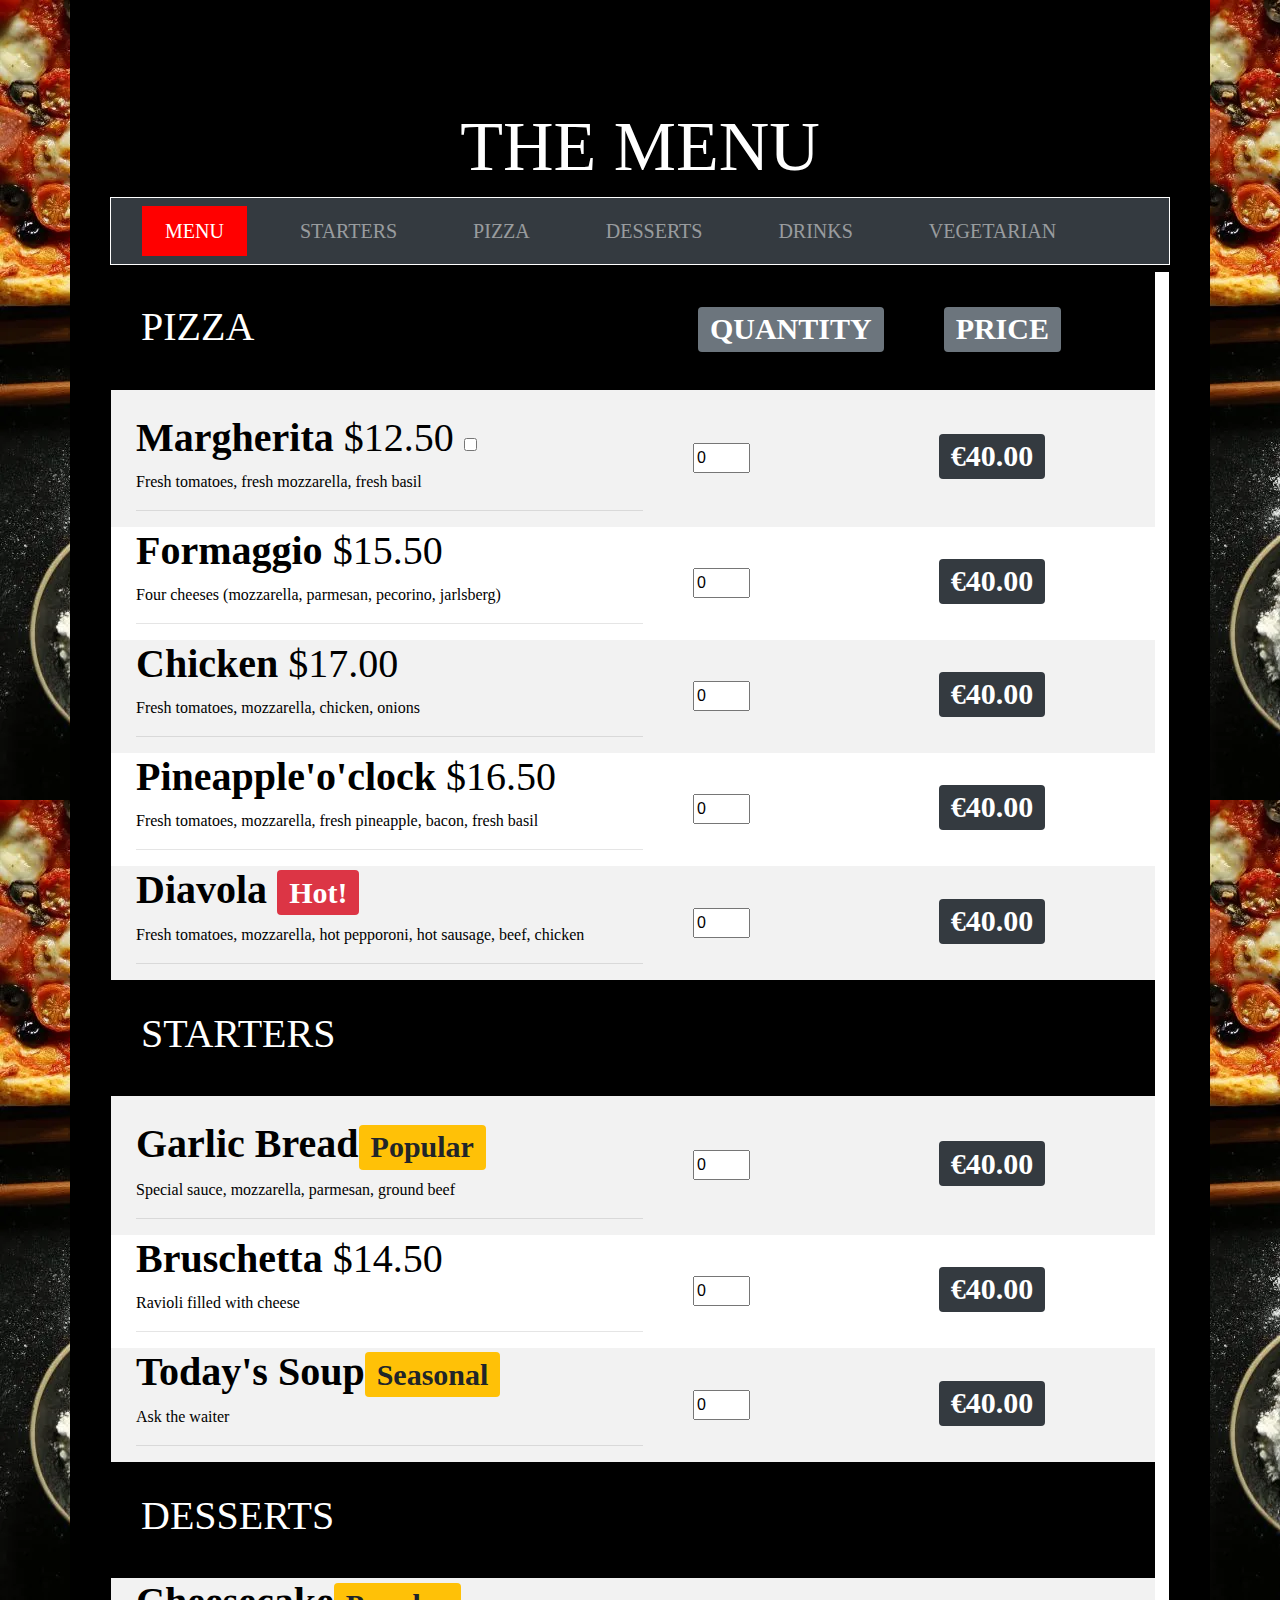
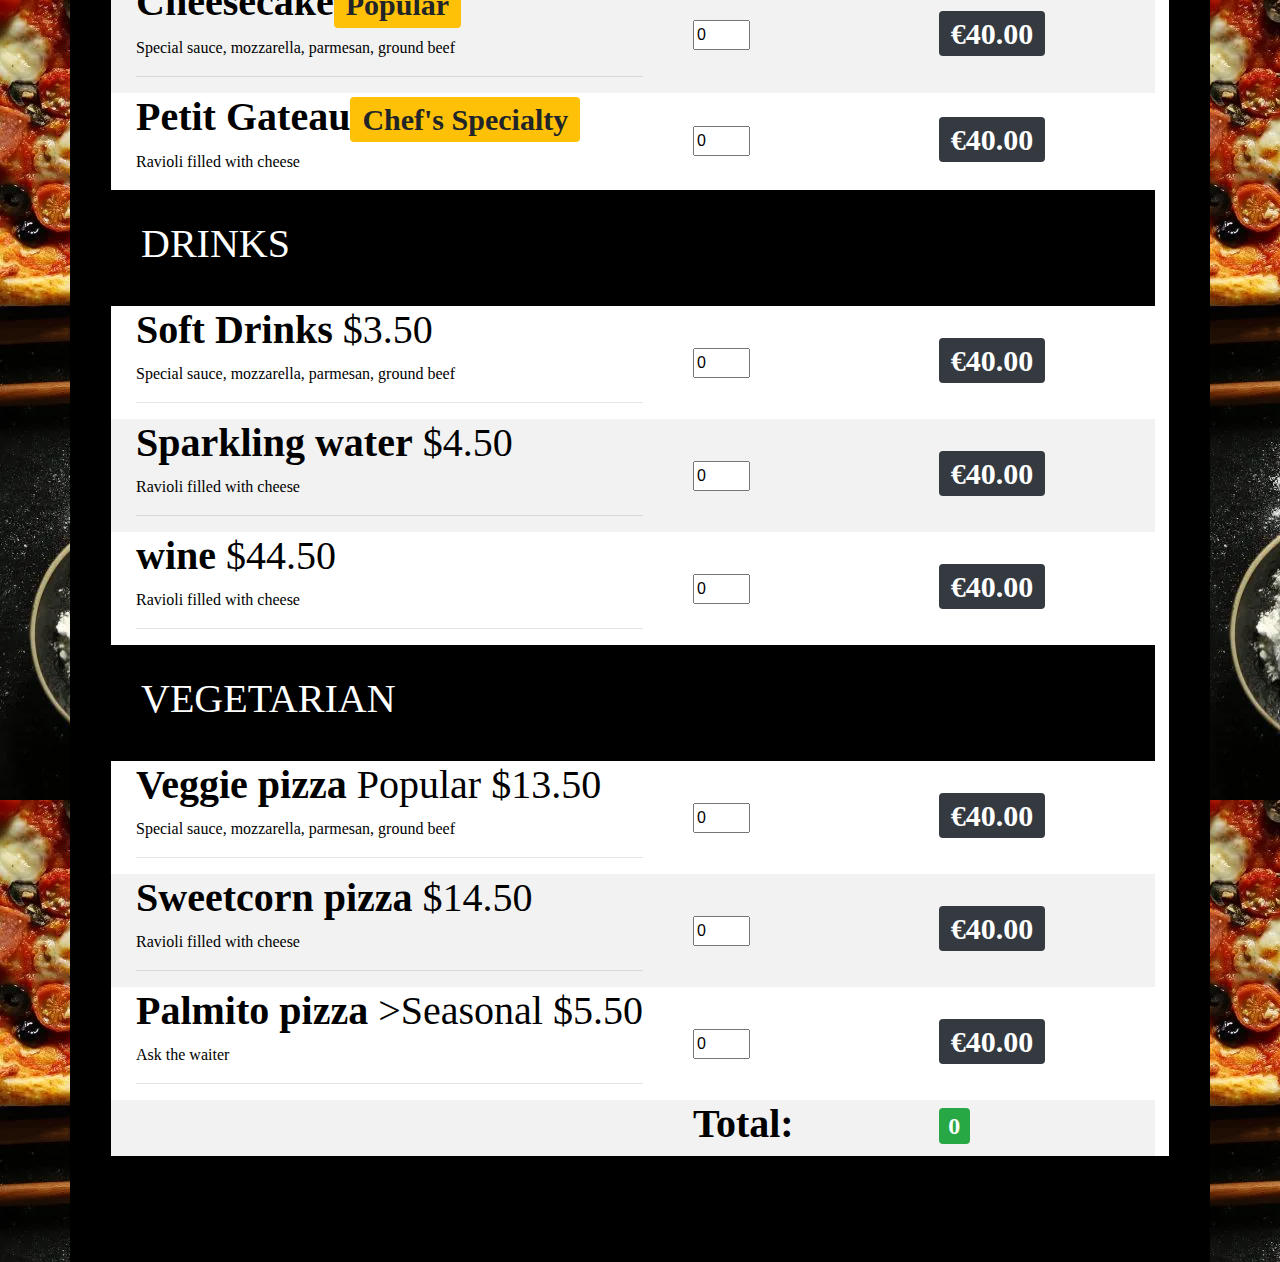
==== cardápio.html @ 8759be02 "sixth commit - login and menu sketches - HTML, CSS and Js" ====
<!DOCTYPE html>
<html lang="en-US">

<head>
    <!-- Required meta tags for the browser -->
    <meta charset="UTF-8">
    <meta http-equiv="X-UA-Compatible" content="IE=edge">
    <meta name="viewport" content="width=device-width, initial-scale=1.0">
    <meta name="Thayene Lorens" content="Creating an interactive Website">
    <!-- Bootstrap CSS version 4.5.2 -->
    <link rel="stylesheet" href="https://stackpath.bootstrapcdn.com/bootstrap/4.5.2/css/bootstrap.min.css"
        integrity="sha384-JcKb8q3iqJ61gNV9KGb8thSsNjpSL0n8PARn9HuZOnIxN0hoP+VmmDGMN5t9UJ0Z" crossorigin="anonymous">

    <style>
        h1,
        h2,
        p,
        li {
            font-family: cursive;
        }

        body {
            background-image: url(../img/body.jpg);
        }

        .container {
            background-color: black;
        }

        #menu {
            border: 5px solid black;
            color: white;
            padding: 100px 20px;
            background-color: black;

        }
        #heading {
            font-size: 70px;
            text-align: center;
        }
      
        .table_of_contents,
        .table_of_contents1,
        .table_of_contents2,
        .table_of_contents3,
        .table_of_contents4,
        .table_of_contents5 {
            background-color: white;
            color: black;
            border: 1px solid black;
        
        }
        td, th, tr{
            padding: 0 25px;
        }

        .nav-item a:hover:not(.active) {
            background-color: red;
        }

        .nav-item.active {
            background-color: red;
                     
        }

        .navbar {
            border: 1px solid white;
            background-color: black;
        }
        

        .nav-item {
            padding: 2px;
            font-size: 20px;
        }
      
        .navbar-nav > li{
  padding-left:15px;
  padding-right:15px;
  margin-left:15px;
  margin-right:15px;
  display: block;
}
        th {
            background-color: black;
            color: white;
            padding: 30px;

        }

        tr:nth-child(even) {
            background-color: #f2f2f2
        }
    </style>
 
    <!--My home page title-->
    <title>Pizza Loca</title>
</head>

<body>
          
    <!-- Start Content -->
    <div class="container">

        <!-- Menu -->
        <div id="menu">
            <h1 id="heading">THE MENU</h1>
          
            
            <nav class="navbar navbar-expand-sm bg-dark navbar-dark">
                <ul class="navbar-nav">
                    <li class="nav-item active">
                        <a class="nav-link" href="#">MENU</a>
                    </li>
                    <li class="nav-item">
                        <a class="nav-link" href="#starters">STARTERS</a>
                    </li>
                    <!--Now page 1 will be the active item, instead of home as in the previous page-->
                    <li class="nav-item">
                        <a class="nav-link" href="#pizza">PIZZA</a>
                    </li>
                    <li class="nav-item">
                        <a class="nav-link" href="#desserts">DESSERTS</a>
                    </li>
                    <li class="nav-item">
                        <a class="nav-link" href="#drinks">DRINKS</a>
                    </li>
                    <li class="nav-item">
                        <a class="nav-link" href="#vegetarian">VEGETARIAN</a>
                    </li>
                </ul>
            </nav>
            <div class="table_of_contents">
                <table>

                    <tr>
                        <th scope="col" id="pizza">
                            <h1>PIZZA</h1>
                        </th>
                        <th scope="col">
                            <h1><span class="badge badge-secondary">QUANTITY</span></h1>
                        </th>

                        <th scope="col">
                            <h1><span class="badge badge-secondary">PRICE</span></h1>
                        </th>
                        <th>&nbsp;</th>

                    </tr>
                    <tr>
                        <td>
                            <br>
                            <!--<input type="checkbox" id="check">-->
                            <h1><b>Margherita</b> $12.50 <input name="check" type="checkbox" id="check" value=""
                                    size="3"></h1>
                            <p>Fresh tomatoes, fresh mozzarella, fresh basil</p>
                            <hr>
                        </td>
                        <td><input name="qnt_1" type="text" id="qnt_1" value="0" size="3" data-price="100"></td>

                        <td><h1><span class="badge badge-dark">€40.00</span></h1></td>
                        <td>&nbsp;</td>

                    </tr>
                    <tr>
                        <td>
                            <h1><b>Formaggio</b> $15.50</h1>
                            <p>Four cheeses (mozzarella, parmesan, pecorino, jarlsberg)</p>
                            <hr>
                        </td>
                        <td><input name="qnt_2" type="text" id="qnt_2" value="0" size="3" data-price="100"></td>
                        <td><h1><span class="badge badge-dark">€40.00</span></h1></td>
                        <td>&nbsp;</td>
                        
                    </tr>
                    <tr>
                        <td>
                            <h1><b>Chicken</b> $17.00</h1>
                            <p>Fresh tomatoes, mozzarella, chicken, onions</p>
                            <hr>
                        </td>

                        <td><input name="qnt_3" type="text" id="qnt_3" value="0" size="3" data-price="100"></td>
                        <td><h1><span class="badge badge-dark">€40.00</span></h1></td>
                        <td>&nbsp;</td>
                    </tr>
                    <tr>
                        <td>
                            <h1><b>Pineapple'o'clock</b> $16.50</h1>
                            <p>Fresh tomatoes, mozzarella, fresh pineapple, bacon, fresh basil</p>
                            <hr>
                        </td>
                        <td><input name="qnt_4" type="text" id="qnt_4" value="0" size="3" data-price="100"></td>
                        <td><h1><span class="badge badge-dark">€40.00</span></h1></td>
                        <td>&nbsp;</td>
                    </tr>
                    <tr>
                        <td>
                            <h1><b>Diavola</b> <span class="badge badge-danger">Hot!</span></h1>
                            <p>Fresh tomatoes, mozzarella, hot pepporoni, hot sausage, beef, chicken</p>
                            <hr>
                        </td>
                        <td><input name="qnt_5" type="text" id="qnt_5" value="0" size="3" data-price="100"></td>
                        <td><h1><span class="badge badge-dark">€40.00</span></h1></td>
                        <td>&nbsp;</td>
                    </tr>
            </div>
           
            <div id="table_of_contents2">

                <tr>
                    <th id="starters">
                        <h1 id="table_heading">STARTERS</h1>
                    </th>
                    <th></th>
                    <th></th>
                    <th>&nbsp;</th>
                </tr>
                <tr>
                    <td>
                        <br>
                        <h1><b>Garlic Bread</b><span class="badge badge-warning">Popular</span></h1>
                        <p>Special sauce, mozzarella, parmesan, ground beef</p>

                        <hr>
                    </td>
                    <td><input name="qnt_6" type="text" id="qnt_6" value="0" size="3" data-price="100"></td>
                    <td><h1><span class="badge badge-dark">€40.00</span></h1></td>
                    <td>&nbsp;</td>
                </tr>
                <tr>
                    <td>
                        <h1><b>Bruschetta</b> $14.50</h1>
                        <p>Ravioli filled with cheese</p>
                        <hr>
                    </td>
                    <td><input name="qnt_7" type="text" id="qnt_7" value="0" size="3" data-price="100"></td>
                    <td><h1><span class="badge badge-dark">€40.00</span></h1></td>
                    <td>&nbsp;</td>
                </tr>
                <tr>
                    <td>
                        <h1><b>Today's Soup</b><span class="badge badge-warning">Seasonal</span></h1>
                        <p>Ask the waiter</p>
                        <hr>
                    </td>
                    <td><input name="qnt_8" type="text" id="qnt_8" value="0" size="3" data-price="100"></td>
                    <td><h1><span class="badge badge-dark">€40.00</span></h1></td>
                    <td>&nbsp;</td>
                </tr>

            </div>

            <div class="table_of_contents3">



                <tr>
                    <th id="desserts">
                        <h1>DESSERTS</h1>
                    </th>
                    <th></th>
                    <th></th>
                    <th>&nbsp;</th>
                </tr>
                <tr>
                    <td>
                        <h1><b>Cheesecake</b><span class="badge badge-warning">Popular</span></h1>
                        <p>Special sauce, mozzarella, parmesan, ground beef</p>

                        <hr>
                    </td>
                    <td><input name="qnt_9" type="text" id="qnt_9" value="0" size="3" data-price="100"></td>
                    <td><h1><span class="badge badge-dark">€40.00</span></h1></td>
                    <td>&nbsp;</td>
                </tr>
                <tr>
                    <td>
                        <h1><b>Petit Gateau</b><span class="badge badge-warning">Chef's Specialty</span></h1>
                        <p>Ravioli filled with cheese</p>
                    </td>
                    <td><input name="qnt_10" type="text" id="qnt_10" value="0" size="3" data-price="100"></td>
                    <td><h1><span class="badge badge-dark">€40.00</span></h1></td>
                    <td>&nbsp;</td>

                </tr>

            </div>

            <div class="table_of_contents4">


                <tr>
                    <th id="drinks">
                        <h1>DRINKS</h1>
                    </th>
                    <th></th>
                    <th></th>
                    <th>&nbsp;</th>
                </tr>
                <tr>
                    <td>
                        <h1><b>Soft Drinks</b> $3.50</h1>
                        <p>Special sauce, mozzarella, parmesan, ground beef</p>
                        <hr>
                    </td>

                    <td><input name="qnt_11" type="text" id="qnt_11" value="0" size="3" data-price="100"></td>
                    <td><h1><span class="badge badge-dark">€40.00</span></h1></td>
                    <td>&nbsp;</td>
                </tr>
                <tr>
                    <td>
                        <h1><b>Sparkling water</b> $4.50</h1>
                        <p>Ravioli filled with cheese</p>
                        <hr>
                    </td>
                    <td><input name="qnt_12" type="text" id="qnt_12" value="0" size="3" data-price="100"></td>
                    <td><h1><span class="badge badge-dark">€40.00</span></h1></td>
                    <td>&nbsp;</td>
                </tr>
                <tr>
                    <td>
                        <h1><b>wine</b> $44.50</h1>
                        <p>Ravioli filled with cheese</p>
                        <hr>
                    </td>
                    <td><input name="qnt_13" type="text" id="qnt_13" value="0" size="3" data-price="100"></td>
                    <td><h1><span class="badge badge-dark">€40.00</span></h1></td>
                    <td>&nbsp;</td>
                </tr>

            </div>

            <div class="table_of_contents5">




                <tr>
                    <th id="vegetarian">
                        <h1>VEGETARIAN</h1>
                    </th>
                    <th></th>
                    <th></th>
                    <th>&nbsp;</th>
                </tr>
                <tr>
                    <td>
                        <h1><b>Veggie pizza</b> Popular $13.50</h1>
                        <p>Special sauce, mozzarella, parmesan, ground beef</p>

                        <hr>
                    </td>
                    <td><input name="qnt_14" type="text" id="qnt_14" value="0" size="3" data-price="100"></td>
                    <td><h1><span class="badge badge-dark">€40.00</span></h1></td>
                    <td>&nbsp;</td>
                </tr>
                <tr>
                    <td>
                        <h1><b>Sweetcorn pizza</b> $14.50</h1>
                        <p>Ravioli filled with cheese</p>
                        <hr>
                    </td>
                    <td><input name="qnt_15" type="text" id="qnt_15" value="0" size="3" data-price="100"></td>
                    <td><h1><span class="badge badge-dark">€40.00</span></h1></td>
                    <td>&nbsp;</td>
                </tr>
                <tr>
                    <td>
                        <h1><b>Palmito pizza</b> >Seasonal $5.50</h1>
                        <p>Ask the waiter</p>

                        <hr>
                    </td>
                    <td><input name="qnt_16" type="text" id="qnt_16" value="0" size="3" data-price="100"></td>
                    <td><h1><span class="badge badge-dark">€40.00</span></h1></td>
                    <td>&nbsp;</td>
                </tr>

            </div>
            <div class="totalPrice">

                <tr>
                    <td class="total">&nbsp</td>
                    <td class="total right"><h1><b>Total:</b></h1></td>
                    <td class="total">
                           
                        
                        <h2><div id="ItemsTotal"></div><span class="badge badge-success">0</span></h2></td>
                        <td>&nbsp;</td>
                </tr>
                </table>
            </div>


        </div>
    </div>
    <script>
        var total_items = 16;

        function CalculateItemsValue() {
            var total = 0;
            for (let i = 1; i <= total_items; i++) {
               itemID =  document.getElementById("qnt_" + i);
                total = total + parseInt(itemID.value) * parseInt(itemID.getAttribute("data-price"));

            }
            document.getElementById('ItemsTotal').innerHTML = "$" + total;
        }
        document.querySelectorAll('[id^="qnt_"]').forEach(item => {
            item.addEventListener('keyup', CalculateItemsValue);
        });
    </script>

    <!--VER SE USO BOOTSTRAP NOS MEUS DIVS OU SE OPTO POR FAZER CSS SEGUINDO O W3-->
    <!--FAZER JS-->
    <!--ORGANIZAR MENU E CÓDIGO-->
    <!--REVER AULA DO PROFESSOR E VER COMO ELE ORGANIZOU O CÓDIGO DELE PRA FICAR TUDO ALINHADINHO-->
    <!--DISPLAY TOTAL em outra tabela-->
    <!--DESMEMBRAR COMO FIZ VÁRIAS TABELAS OU TODAS COMO PARTE DE UMA ÚNICA, ATÉ O TOTAL-->


    <!-- End Content -->




</body>

</html>
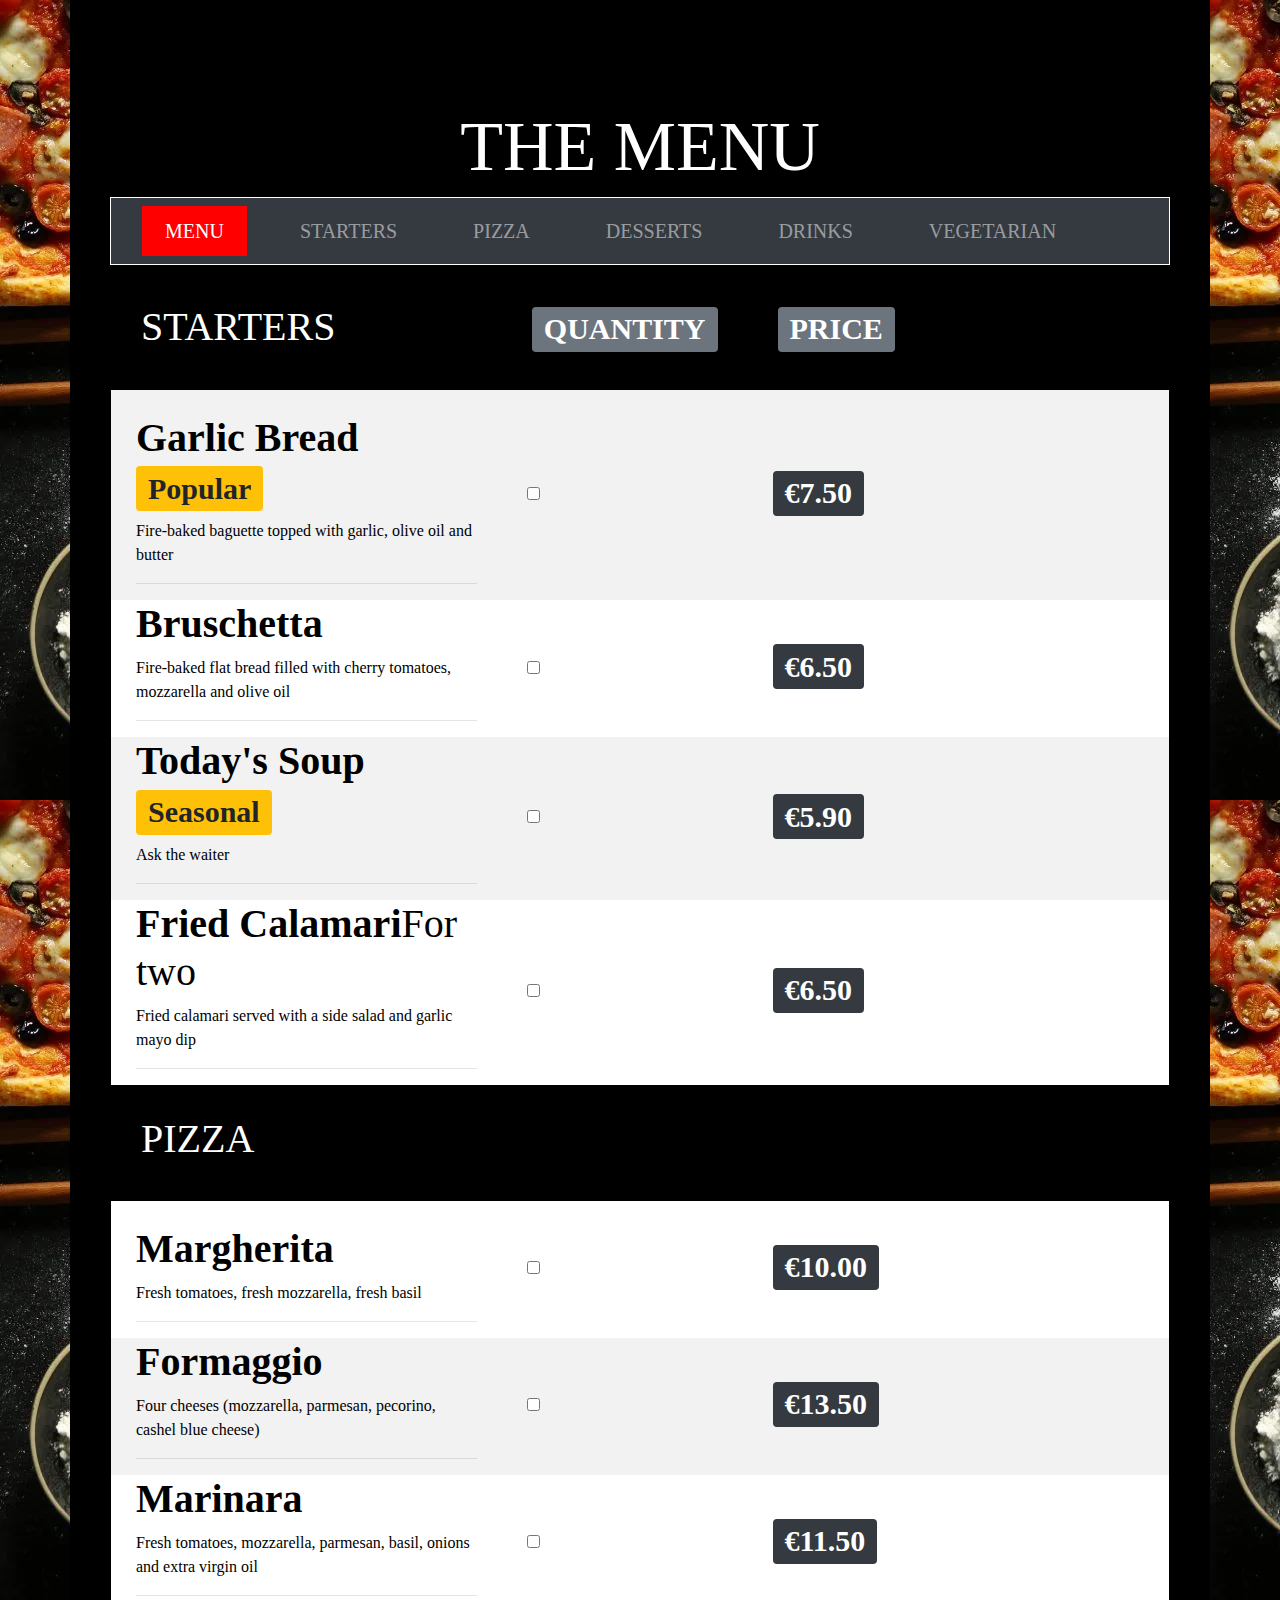
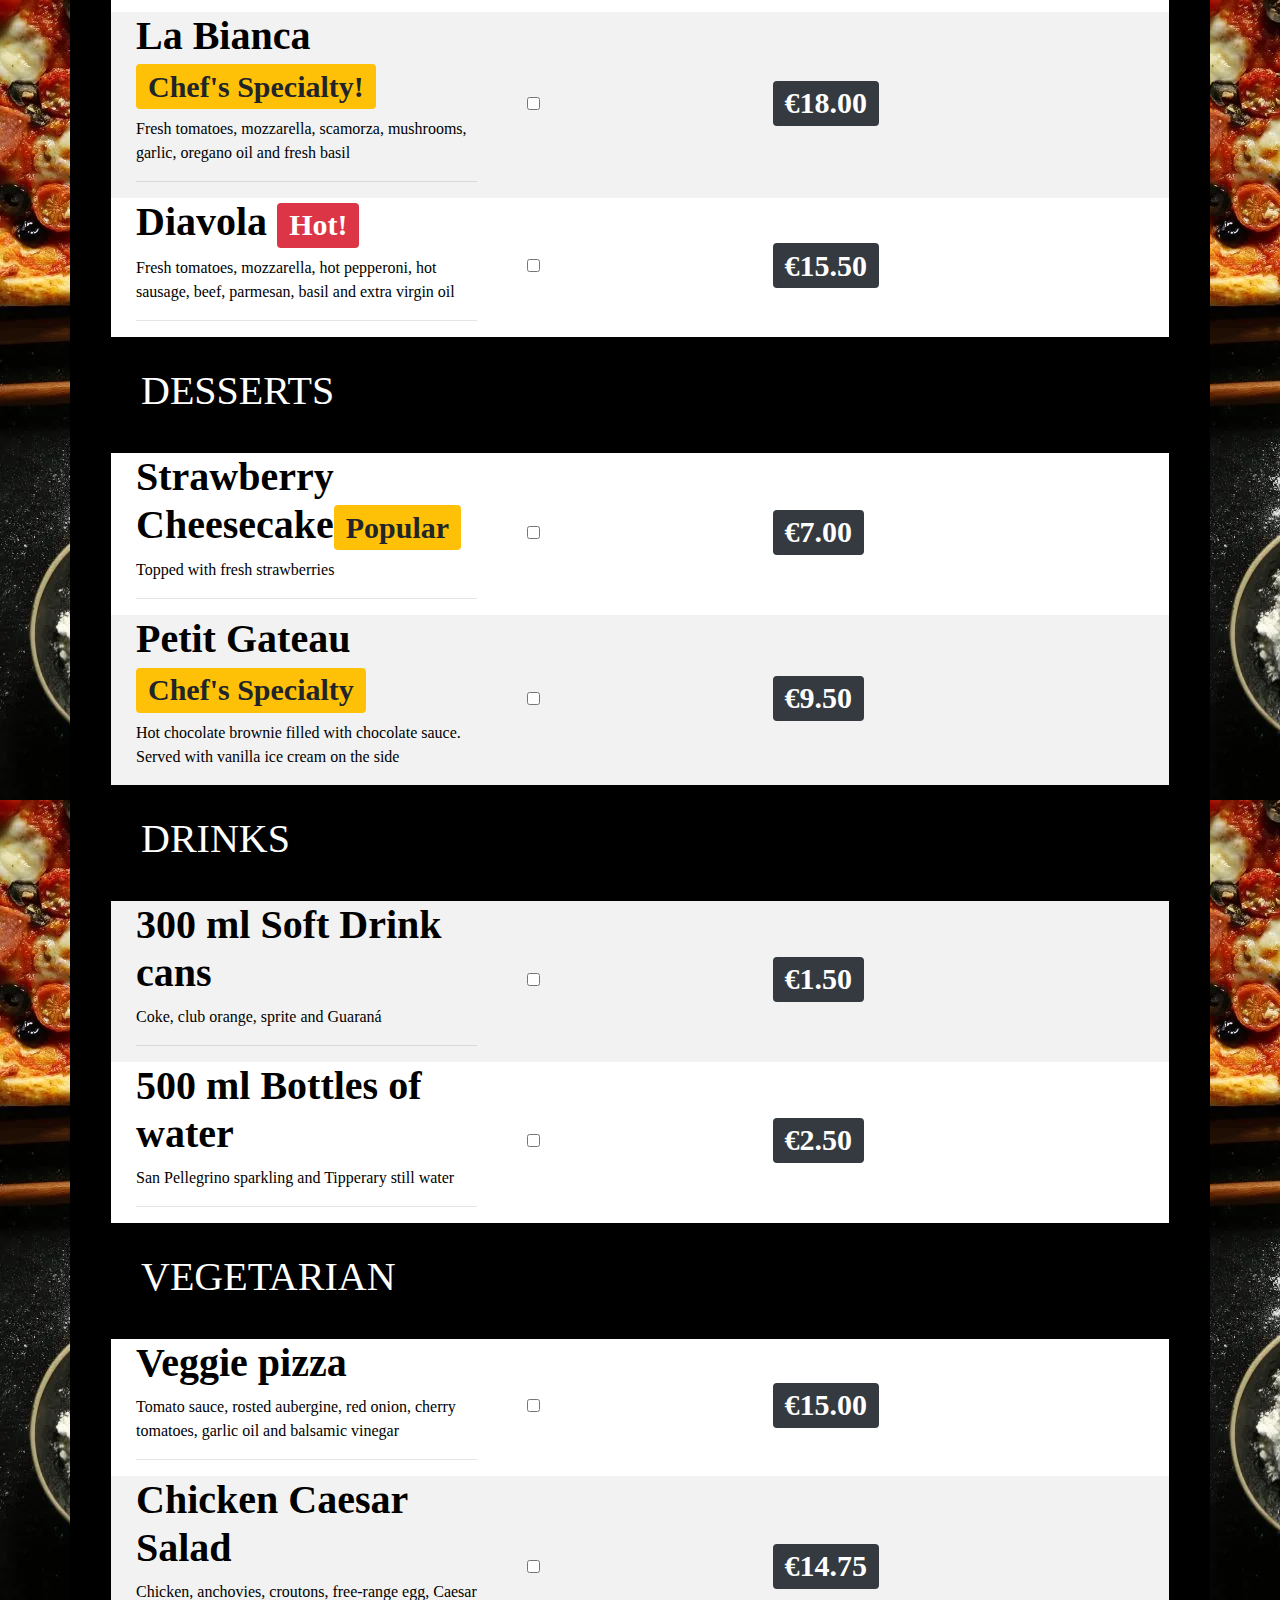
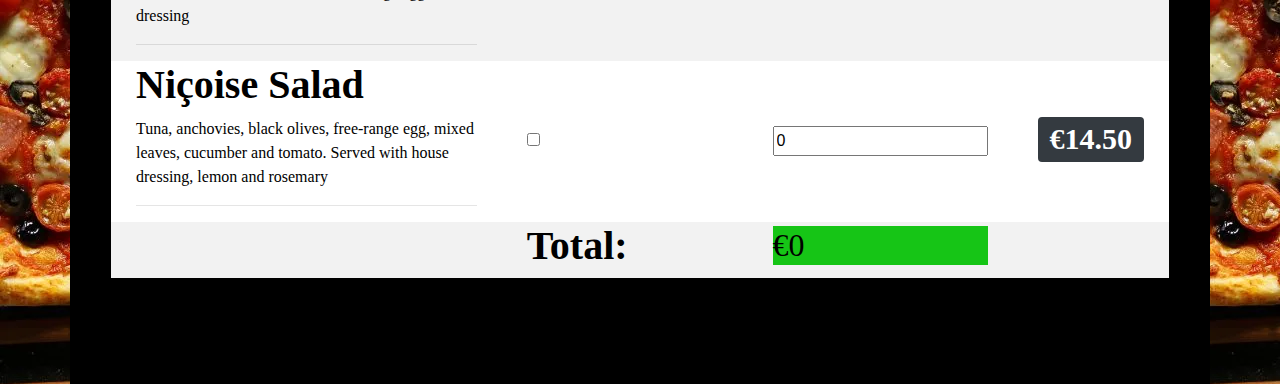
==== commit 7201161e: "seventh commit" ====
--- a/cardápio.html
+++ b/cardápio.html
@@ -34,11 +34,12 @@
             background-color: black;
 
         }
+
         #heading {
             font-size: 70px;
             text-align: center;
         }
-      
+
         .table_of_contents,
         .table_of_contents1,
         .table_of_contents2,
@@ -48,9 +49,12 @@
             background-color: white;
             color: black;
             border: 1px solid black;
-        
-        }
-        td, th, tr{
+
+        }
+
+        td,
+        th,
+        tr {
             padding: 0 25px;
         }
 
@@ -60,27 +64,28 @@
 
         .nav-item.active {
             background-color: red;
-                     
+
         }
 
         .navbar {
             border: 1px solid white;
             background-color: black;
         }
-        
+
 
         .nav-item {
             padding: 2px;
             font-size: 20px;
         }
-      
-        .navbar-nav > li{
-  padding-left:15px;
-  padding-right:15px;
-  margin-left:15px;
-  margin-right:15px;
-  display: block;
-}
+
+        .navbar-nav>li {
+            padding-left: 15px;
+            padding-right: 15px;
+            margin-left: 15px;
+            margin-right: 15px;
+            display: block;
+        }
+
         th {
             background-color: black;
             color: white;
@@ -91,22 +96,25 @@
         tr:nth-child(even) {
             background-color: #f2f2f2
         }
+        #totalPrice {
+            background-color: rgb(22, 197, 22);
+        }
     </style>
- 
+
     <!--My home page title-->
     <title>Pizza Loca</title>
 </head>
 
 <body>
-          
+
     <!-- Start Content -->
     <div class="container">
 
         <!-- Menu -->
         <div id="menu">
             <h1 id="heading">THE MENU</h1>
-          
-            
+
+
             <nav class="navbar navbar-expand-sm bg-dark navbar-dark">
                 <ul class="navbar-nav">
                     <li class="nav-item active">
@@ -134,8 +142,8 @@
                 <table>
 
                     <tr>
-                        <th scope="col" id="pizza">
-                            <h1>PIZZA</h1>
+                        <th scope="col" id="starters">
+                            <h1>STARTERS</h1>
                         </th>
                         <th scope="col">
                             <h1><span class="badge badge-secondary">QUANTITY</span></h1>
@@ -150,67 +158,62 @@
                     <tr>
                         <td>
                             <br>
-                            <!--<input type="checkbox" id="check">-->
-                            <h1><b>Margherita</b> $12.50 <input name="check" type="checkbox" id="check" value=""
-                                    size="3"></h1>
-                            <p>Fresh tomatoes, fresh mozzarella, fresh basil</p>
+
+                            <h1><b>Garlic Bread</b><span class="badge badge-warning">Popular</span></h1>
+                            <p>Fire-baked baguette topped with garlic, olive oil and butter</p>
+
                             <hr>
                         </td>
-                        <td><input name="qnt_1" type="text" id="qnt_1" value="0" size="3" data-price="100"></td>
-
-                        <td><h1><span class="badge badge-dark">€40.00</span></h1></td>
-                        <td>&nbsp;</td>
-
-                    </tr>
-                    <tr>
-                        <td>
-                            <h1><b>Formaggio</b> $15.50</h1>
-                            <p>Four cheeses (mozzarella, parmesan, pecorino, jarlsberg)</p>
-                            <hr>
-                        </td>
-                        <td><input name="qnt_2" type="text" id="qnt_2" value="0" size="3" data-price="100"></td>
-                        <td><h1><span class="badge badge-dark">€40.00</span></h1></td>
-                        <td>&nbsp;</td>
-                        
-                    </tr>
-                    <tr>
-                        <td>
-                            <h1><b>Chicken</b> $17.00</h1>
-                            <p>Fresh tomatoes, mozzarella, chicken, onions</p>
-                            <hr>
-                        </td>
-
-                        <td><input name="qnt_3" type="text" id="qnt_3" value="0" size="3" data-price="100"></td>
-                        <td><h1><span class="badge badge-dark">€40.00</span></h1></td>
+                        <td><input name="opt_1" type="checkbox" id="opt_1" value="1" size="3" data-price="7.50" onclick="getTotalCost()"></td>
+                        <td>
+                            <h1><span class="badge badge-dark">€7.50</span></h1>
+                        </td>
                         <td>&nbsp;</td>
                     </tr>
                     <tr>
                         <td>
-                            <h1><b>Pineapple'o'clock</b> $16.50</h1>
-                            <p>Fresh tomatoes, mozzarella, fresh pineapple, bacon, fresh basil</p>
+                            <h1><b>Bruschetta</b></h1>
+                            <p>Fire-baked flat bread filled with cherry tomatoes, mozzarella and olive oil</p>
                             <hr>
                         </td>
-                        <td><input name="qnt_4" type="text" id="qnt_4" value="0" size="3" data-price="100"></td>
-                        <td><h1><span class="badge badge-dark">€40.00</span></h1></td>
+                        <td><input name="opt_2" type="checkbox" id="opt_2" value="1" size="3" data-price="6.50" onclick="getTotalCost()"></td>
+                        <td>
+                            <h1><span class="badge badge-dark">€6.50</span></h1>
+                        </td>
                         <td>&nbsp;</td>
                     </tr>
                     <tr>
                         <td>
-                            <h1><b>Diavola</b> <span class="badge badge-danger">Hot!</span></h1>
-                            <p>Fresh tomatoes, mozzarella, hot pepporoni, hot sausage, beef, chicken</p>
+                            <h1><b>Today's Soup</b><span class="badge badge-warning">Seasonal</span></h1>
+                            <p>Ask the waiter</p>
                             <hr>
                         </td>
-                        <td><input name="qnt_5" type="text" id="qnt_5" value="0" size="3" data-price="100"></td>
-                        <td><h1><span class="badge badge-dark">€40.00</span></h1></td>
+                        <td><input name="opt_3" type="checkbox" id="opt_3" value="1" size="3" data-price="5.90" onclick="getTotalCost()"></td>
+                        <td>
+                            <h1><span class="badge badge-dark">€5.90</span></h1>
+                        </td>
                         <td>&nbsp;</td>
                     </tr>
+                    <tr>
+                        <td>
+                            <h1><b>Fried Calamari</b><span class="badge badge-success"></span>For two</h1>
+                            <p>Fried calamari served with a side salad and garlic mayo dip</p>
+                            <hr>
+                        </td>
+                        <td><input name="opt_4" type="checkbox" id="opt_4" value="1" size="3" data-price="6.50" onclick="getTotalCost()"></td>
+                        <td>
+                            <h1><span class="badge badge-dark">€6.50</span></h1>
+                        </td>
+                        <td>&nbsp;</td>
+                    </tr>
+
             </div>
-           
+
             <div id="table_of_contents2">
 
                 <tr>
-                    <th id="starters">
-                        <h1 id="table_heading">STARTERS</h1>
+                    <th id="pizza">
+                        <h1 id="table_heading">PIZZA</h1>
                     </th>
                     <th></th>
                     <th></th>
@@ -219,42 +222,73 @@
                 <tr>
                     <td>
                         <br>
-                        <h1><b>Garlic Bread</b><span class="badge badge-warning">Popular</span></h1>
-                        <p>Special sauce, mozzarella, parmesan, ground beef</p>
-
-                        <hr>
-                    </td>
-                    <td><input name="qnt_6" type="text" id="qnt_6" value="0" size="3" data-price="100"></td>
-                    <td><h1><span class="badge badge-dark">€40.00</span></h1></td>
-                    <td>&nbsp;</td>
-                </tr>
-                <tr>
-                    <td>
-                        <h1><b>Bruschetta</b> $14.50</h1>
-                        <p>Ravioli filled with cheese</p>
-                        <hr>
-                    </td>
-                    <td><input name="qnt_7" type="text" id="qnt_7" value="0" size="3" data-price="100"></td>
-                    <td><h1><span class="badge badge-dark">€40.00</span></h1></td>
-                    <td>&nbsp;</td>
-                </tr>
-                <tr>
-                    <td>
-                        <h1><b>Today's Soup</b><span class="badge badge-warning">Seasonal</span></h1>
-                        <p>Ask the waiter</p>
-                        <hr>
-                    </td>
-                    <td><input name="qnt_8" type="text" id="qnt_8" value="0" size="3" data-price="100"></td>
-                    <td><h1><span class="badge badge-dark">€40.00</span></h1></td>
-                    <td>&nbsp;</td>
-                </tr>
-
+
+                        <h1><b>Margherita</b></h1>
+                        <p>Fresh tomatoes, fresh mozzarella, fresh basil</p>
+                        <hr>
+                    </td>
+                    <td><input name="opt_5" type="checkbox" id="opt_5" value="1" size="3" data-price="10.00" onclick="getTotalCost()"></td>
+
+                    <td>
+                        <h1><span class="badge badge-dark">€10.00</span></h1>
+                    </td>
+                    <td>&nbsp;</td>
+
+                </tr>
+                <tr>
+                    <td>
+                        <h1><b>Formaggio</b></h1>
+                        <p>Four cheeses (mozzarella, parmesan, pecorino, cashel blue cheese)</p>
+                        <hr>
+                    </td>
+                    <td><input name="opt_6" type="checkbox" id="opt_6" value="1" size="3" data-price="13.50" onclick="getTotalCost()"></td>
+                    <td>
+                        <h1><span class="badge badge-dark">€13.50</span></h1>
+                    </td>
+                    <td>&nbsp;</td>
+
+                </tr>
+                <tr>
+                    <td>
+                        <h1><b>Marinara</b></h1>
+                        <p>Fresh tomatoes, mozzarella, parmesan, basil, onions and extra virgin oil</p>
+                        <hr>
+                    </td>
+
+                    <td><input name="opt_7" type="checkbox" id="opt_7" value="1" size="3" data-price="11.50" onclick="getTotalCost()"></td>
+                    <td>
+                        <h1><span class="badge badge-dark">€11.50</span></h1>
+                    </td>
+                    <td>&nbsp;</td>
+                </tr>
+                <tr>
+                    <td>
+                        <h1><b>La Bianca</b><span class="badge badge-warning">Chef's Specialty!</h1>
+                        <p>Fresh tomatoes, mozzarella, scamorza, mushrooms, garlic, oregano oil and fresh basil</p>
+                        <hr>
+                    </td>
+                    <td><input name="opt_8" type="checkbox" id="opt_8" value="1" size="3" data-price="18.00" onclick="getTotalCost()"></td>
+                    <td>
+                        <h1><span class="badge badge-dark">€18.00</span></h1>
+                    </td>
+                    <td>&nbsp;</td>
+                </tr>
+                <tr>
+                    <td>
+                        <h1><b>Diavola</b> <span class="badge badge-danger">Hot!</span></h1>
+                        <p>Fresh tomatoes, mozzarella, hot pepperoni, hot sausage, beef, parmesan, basil and extra
+                            virgin oil</p>
+                        <hr>
+                    </td>
+                    <td><input name="opt_9" type="checkbox" id="opt_9" value="1" size="3" data-price="15.50" onclick="getTotalCost()"></td>
+                    <td>
+                        <h1><span class="badge badge-dark">€15.50</span></h1>
+                    </td>
+                    <td>&nbsp;</td>
+                </tr>
             </div>
 
             <div class="table_of_contents3">
-
-
-
                 <tr>
                     <th id="desserts">
                         <h1>DESSERTS</h1>
@@ -265,22 +299,26 @@
                 </tr>
                 <tr>
                     <td>
-                        <h1><b>Cheesecake</b><span class="badge badge-warning">Popular</span></h1>
-                        <p>Special sauce, mozzarella, parmesan, ground beef</p>
-
-                        <hr>
-                    </td>
-                    <td><input name="qnt_9" type="text" id="qnt_9" value="0" size="3" data-price="100"></td>
-                    <td><h1><span class="badge badge-dark">€40.00</span></h1></td>
+                        <h1><b>Strawberry Cheesecake</b><span class="badge badge-warning">Popular</span></h1>
+                        <p>Topped with fresh strawberries</p>
+
+                        <hr>
+                    </td>
+                    <td><input name="opt_10" type="checkbox" id="opt_10" value="1" size="3" data-price="7.00" onclick="getTotalCost()"></td>
+                    <td>
+                        <h1><span class="badge badge-dark">€7.00</span></h1>
+                    </td>
                     <td>&nbsp;</td>
                 </tr>
                 <tr>
                     <td>
                         <h1><b>Petit Gateau</b><span class="badge badge-warning">Chef's Specialty</span></h1>
-                        <p>Ravioli filled with cheese</p>
-                    </td>
-                    <td><input name="qnt_10" type="text" id="qnt_10" value="0" size="3" data-price="100"></td>
-                    <td><h1><span class="badge badge-dark">€40.00</span></h1></td>
+                        <p>Hot chocolate brownie filled with chocolate sauce. Served with vanilla ice cream on the side</p>
+                    </td>
+                    <td><input name="opt_11" type="checkbox" id="opt_11" value="1" size="3" data-price="9.50" onclick="getTotalCost()"></td>
+                    <td>
+                        <h1><span class="badge badge-dark">€9.50</span></h1>
+                    </td>
                     <td>&nbsp;</td>
 
                 </tr>
@@ -288,7 +326,6 @@
             </div>
 
             <div class="table_of_contents4">
-
 
                 <tr>
                     <th id="drinks">
@@ -300,43 +337,33 @@
                 </tr>
                 <tr>
                     <td>
-                        <h1><b>Soft Drinks</b> $3.50</h1>
-                        <p>Special sauce, mozzarella, parmesan, ground beef</p>
-                        <hr>
-                    </td>
-
-                    <td><input name="qnt_11" type="text" id="qnt_11" value="0" size="3" data-price="100"></td>
-                    <td><h1><span class="badge badge-dark">€40.00</span></h1></td>
-                    <td>&nbsp;</td>
-                </tr>
-                <tr>
-                    <td>
-                        <h1><b>Sparkling water</b> $4.50</h1>
-                        <p>Ravioli filled with cheese</p>
-                        <hr>
-                    </td>
-                    <td><input name="qnt_12" type="text" id="qnt_12" value="0" size="3" data-price="100"></td>
-                    <td><h1><span class="badge badge-dark">€40.00</span></h1></td>
-                    <td>&nbsp;</td>
-                </tr>
-                <tr>
-                    <td>
-                        <h1><b>wine</b> $44.50</h1>
-                        <p>Ravioli filled with cheese</p>
-                        <hr>
-                    </td>
-                    <td><input name="qnt_13" type="text" id="qnt_13" value="0" size="3" data-price="100"></td>
-                    <td><h1><span class="badge badge-dark">€40.00</span></h1></td>
+                        <h1><b>300 ml Soft Drink cans</b></h1>
+                        <p>Coke, club orange, sprite and Guaraná</p>
+                        <hr>
+                    </td>
+
+                    <td><input name="opt_12" type="checkbox" id="opt_12" value="1" size="3" data-price="1.50" onclick="getTotalCost()"></td>
+                    <td>
+                        <h1><span class="badge badge-dark">€1.50</span></h1>
+                    </td>
+                    <td>&nbsp;</td>
+                </tr>
+                <tr>
+                    <td>
+                        <h1><b>500 ml Bottles of water</b></h1>
+                        <p>San Pellegrino sparkling and Tipperary still water</p>
+                        <hr>
+                    </td>
+                    <td><input name="opt_13" type="checkbox" id="opt_13" value="1" size="3" data-price="2.50" onclick="getTotalCost()"></td>
+                    <td>
+                        <h1><span class="badge badge-dark">€2.50</span></h1>
+                    </td>
                     <td>&nbsp;</td>
                 </tr>
 
             </div>
 
             <div class="table_of_contents5">
-
-
-
-
                 <tr>
                     <th id="vegetarian">
                         <h1>VEGETARIAN</h1>
@@ -347,62 +374,112 @@
                 </tr>
                 <tr>
                     <td>
-                        <h1><b>Veggie pizza</b> Popular $13.50</h1>
-                        <p>Special sauce, mozzarella, parmesan, ground beef</p>
-
-                        <hr>
-                    </td>
-                    <td><input name="qnt_14" type="text" id="qnt_14" value="0" size="3" data-price="100"></td>
-                    <td><h1><span class="badge badge-dark">€40.00</span></h1></td>
-                    <td>&nbsp;</td>
-                </tr>
-                <tr>
-                    <td>
-                        <h1><b>Sweetcorn pizza</b> $14.50</h1>
-                        <p>Ravioli filled with cheese</p>
-                        <hr>
-                    </td>
-                    <td><input name="qnt_15" type="text" id="qnt_15" value="0" size="3" data-price="100"></td>
-                    <td><h1><span class="badge badge-dark">€40.00</span></h1></td>
-                    <td>&nbsp;</td>
-                </tr>
-                <tr>
-                    <td>
-                        <h1><b>Palmito pizza</b> >Seasonal $5.50</h1>
-                        <p>Ask the waiter</p>
-
-                        <hr>
-                    </td>
-                    <td><input name="qnt_16" type="text" id="qnt_16" value="0" size="3" data-price="100"></td>
-                    <td><h1><span class="badge badge-dark">€40.00</span></h1></td>
-                    <td>&nbsp;</td>
+                        <h1><b>Veggie pizza</b></h1>
+                        <p>Tomato sauce, rosted aubergine, red onion, cherry tomatoes, garlic oil and balsamic vinegar</p>
+
+                        <hr>
+                    </td>
+                    <td><input name="opt_14" type="checkbox" id="opt_14" value="1" size="3" data-price="15.00" onclick="getTotalCost()"></td>
+                    <td>
+                        <h1><span class="badge badge-dark">€15.00</span></h1>
+                    </td>
+                    <td>&nbsp;</td>
+                </tr>
+                <tr>
+                    <td>
+                        <h1><b>Chicken Caesar Salad</b></h1>
+                        <p>Chicken, anchovies, croutons, free-range egg, Caesar dressing</p>
+                        <hr>
+                    </td>
+                    <td><input name="opt_15" type="checkbox" id="opt_15" value="1" size="3" data-price="14.75" onclick="getTotalCost()"></td>
+                    <td>
+                        <h1><span class="badge badge-dark">€14.75</span></h1>
+                    </td>
+                    <td>&nbsp;</td>
+                </tr>
+                <tr>
+                    <td>
+                        <h1><b>Niçoise Salad</b></h1>
+                        <p>Tuna, anchovies, black olives, free-range egg, mixed leaves, cucumber and tomato. Served with house dressing, lemon and rosemary</p>
+
+                        <hr>
+                    </td>
+                    <td><input name="opt_16" type="checkbox" id="opt_16" value="1" data-price="14.50"
+                            onclick="getTotalCost()"></td> <!--Should I use onchange instead?-->
+
+                <!--ADD a td with input type number-->
+                <td><input name="qnt_16" type="number" id="qnt_16" value="0" min="0" data-price="14.50"
+                    onkeyup="getTotalCost()"></td>
+                    <td>
+                        <h1><span class="badge badge-dark">€14.50</span></h1>
+                    </td>
                 </tr>
 
             </div>
-            <div class="totalPrice">
+            <div class="priceCalculation">
 
                 <tr>
                     <td class="total">&nbsp</td>
-                    <td class="total right"><h1><b>Total:</b></h1></td>
+                    <td class="total-right">
+                        <h1><b>Total:</b></h1>
+                    </td>
                     <td class="total">
-                           
-                        
-                        <h2><div id="ItemsTotal"></div><span class="badge badge-success">0</span></h2></td>
-                        <td>&nbsp;</td>
+                        <h2>
+                            <div id="totalPrice">€0</div>
+                        </h2>
+                    </td>
+                    <td>&nbsp;</td>
                 </tr>
                 </table>
             </div>
-
-
         </div>
     </div>
     <script>
+        document.getElementById('totalPrice').onclick = function() {
+    var checkboxes = document.querySelectorAll('input[type="checkbox"]:checked');
+    var overall = document.querySelector('input[type="number"]');
+            
+        function getTotalCost() {
+            var total = 0.0;
+            var checkbox;
+            var amount;
+          checkbox = document.getElementById("opt_" + i);
+          amount = document.getElementById("qnt_" + i);
+          total = checkbox.value * amount.value;
+        }
+    }
+        </script>
+    <script>
+
+        var total_items = 16;
+
+        function getTotalCost() {
+
+            var total = 0.0;
+            var checkbox;
+            for (let i = 1; i <= total_items; i++) {
+                checkbox = document.getElementById("opt_" + i);
+                if (checkbox.checked == true) {
+                    total = total + parseFloat(checkbox.value) * parseFloat(checkbox.getAttribute("data-price"));
+                    //parseInt + parseFloat??
+
+                }
+
+            }
+            document.getElementById('totalPrice').innerHTML = "€" + total;
+        }
+//document.querySelectorAll('[id^="qnt_"]').forEach(item => {
+  //  item.addEventListener('keyup', getCost);
+//});
+
+    </script>
+    <script>
         var total_items = 16;
 
         function CalculateItemsValue() {
             var total = 0;
             for (let i = 1; i <= total_items; i++) {
-               itemID =  document.getElementById("qnt_" + i);
+                itemID = document.getElementById("qnt_" + i);
                 total = total + parseInt(itemID.value) * parseInt(itemID.getAttribute("data-price"));
 
             }
@@ -419,6 +496,7 @@
     <!--REVER AULA DO PROFESSOR E VER COMO ELE ORGANIZOU O CÓDIGO DELE PRA FICAR TUDO ALINHADINHO-->
     <!--DISPLAY TOTAL em outra tabela-->
     <!--DESMEMBRAR COMO FIZ VÁRIAS TABELAS OU TODAS COMO PARTE DE UMA ÚNICA, ATÉ O TOTAL-->
+    <!--FAZER TAB PARA COCKTAILS-->
 
 
     <!-- End Content -->
